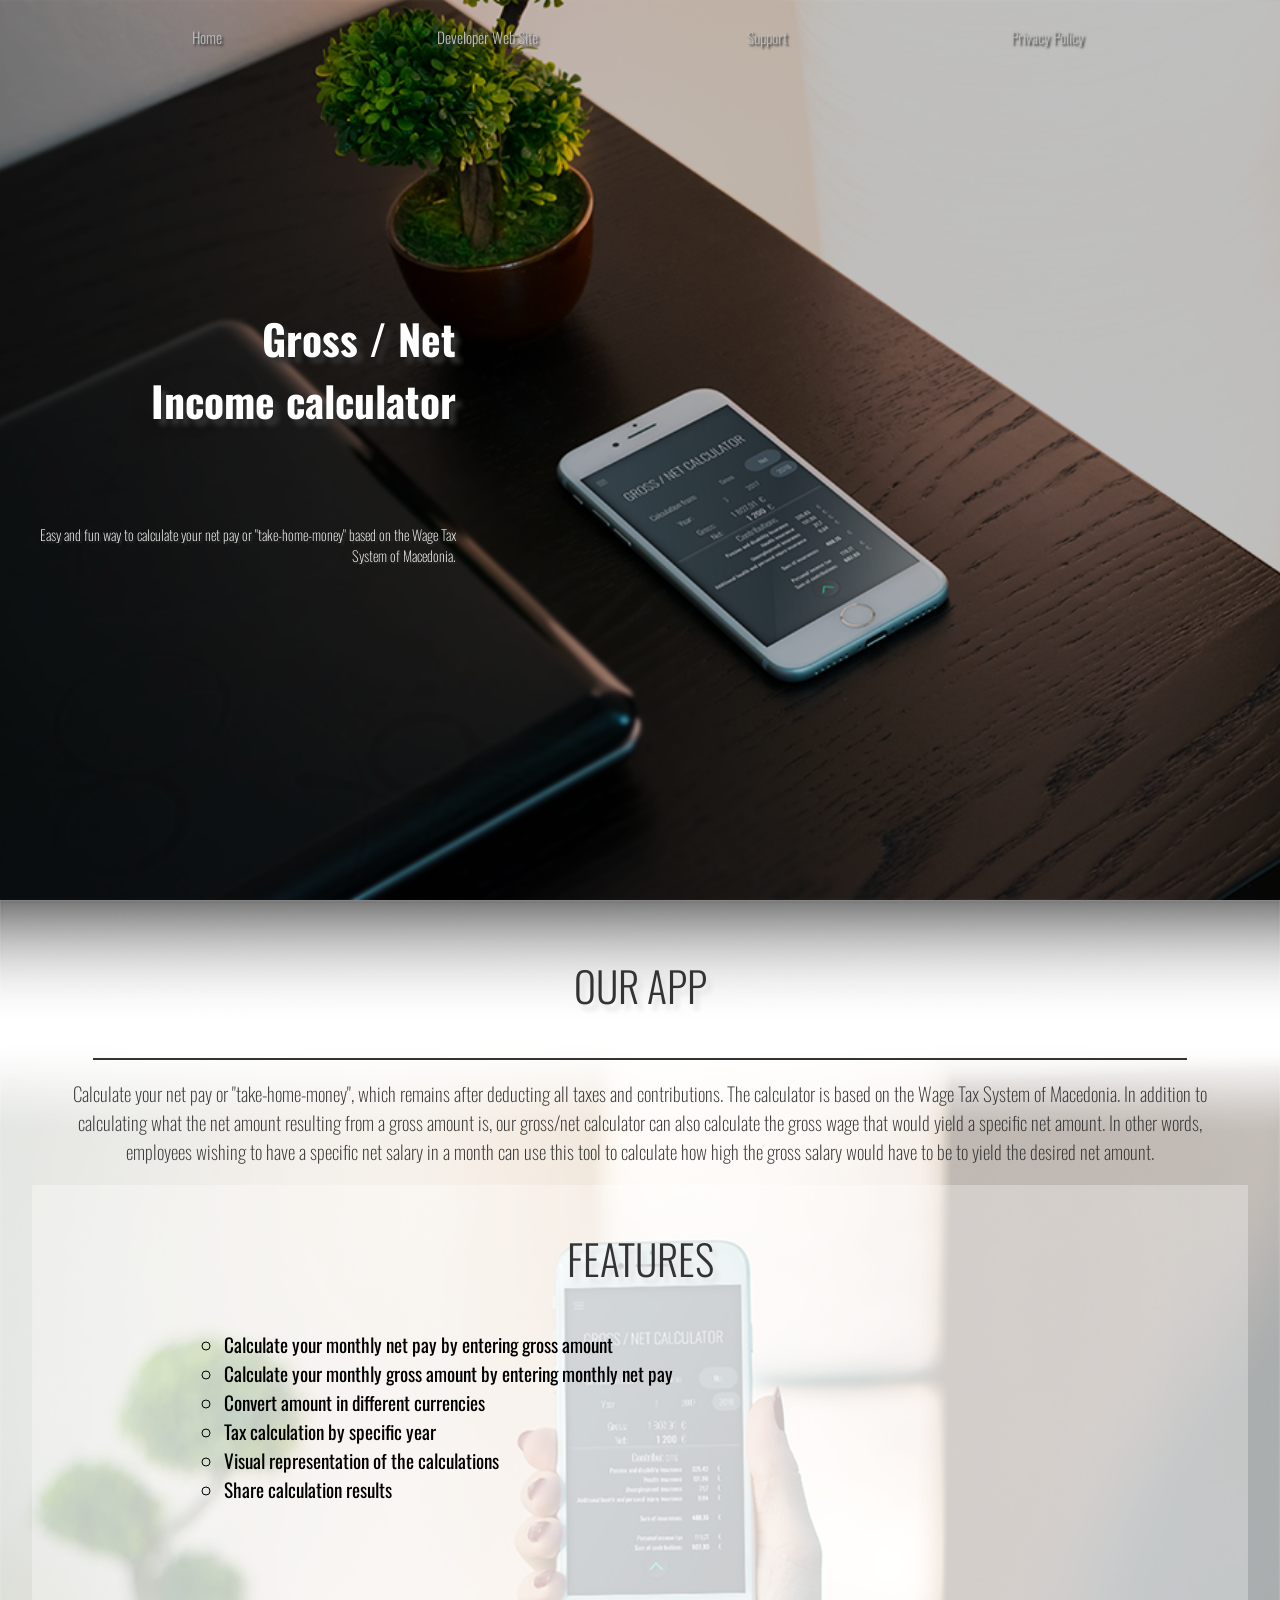
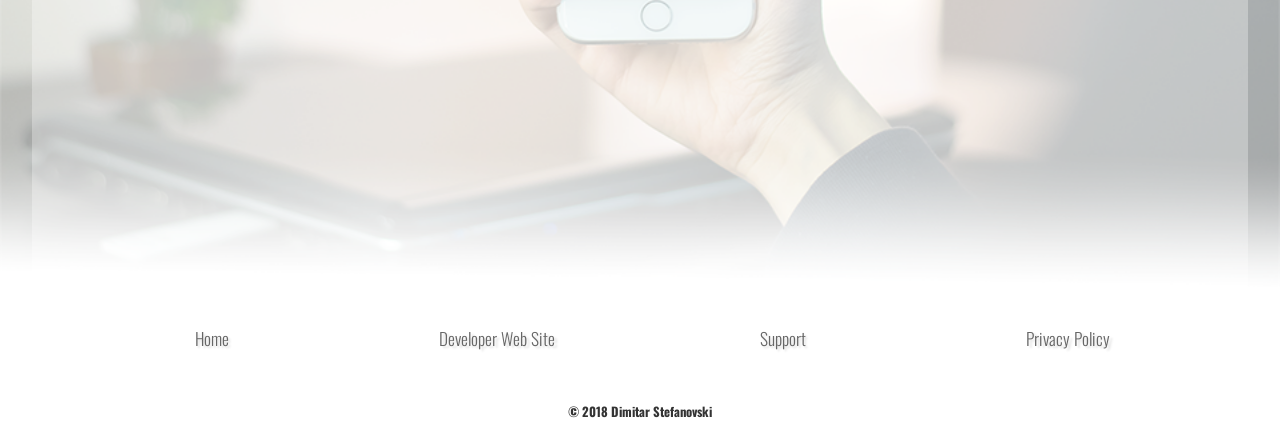
==== index.html @ 37ef2d72 "initial commit" ====
<!doctype html>
<html>
<head>
<meta charset="utf-8"/>
<meta name="viewport" content="width=device-width, initial-scale=1">
<title>Gross Net Calculator</title>
<link href="css/styles.css" rel="stylesheet" type="text/css">
</head>
<body>
<header>
  <nav>
    <ul>
      <li><a href="">Home</a></li>
      <li><a href="">Developer Web Site</a></li>
      <li><a href="">Support</a></li>
      <li><a href="privacy.html">Privacy Policy</a></li>
    </ul>
  </nav>
</header>
<section class="home">
  <div class="container">
    <h1>Gross / Net
      <span>Income calculator</span>
    </h1>
    <h2>Easy and fun way to calculate your net pay or "take-home-money" based on the Wage Tax System of Macedonia.</h2>
    <a href="https://itunes.apple.com/us/app/gross-net-calculator/id1348737275?mt=8" class="downloadapp" style="display:inline-block;overflow:hidden;background:url(https://linkmaker.itunes.apple.com/assets/shared/badges/en-us/appstore-lrg.svg) no-repeat;width:135px;height:40px;background-size:contain;"></a>
  </div>
</section>
<section class="our-app">
  <div class="our-app-caption">
    <h1>OUR APP</h1>
  </div>
  <div class="line"></div>
  <div class="our-app-description">
    <h2>Calculate your net pay or "take-home-money", which remains after deducting all taxes and contributions. The calculator is based on the Wage Tax System of Macedonia. In addition to calculating what the net amount resulting from a gross amount is, our gross/net calculator can also calculate the gross wage that would yield a specific net amount. In other words, employees wishing to have a specific net salary in a month can use this tool to calculate how high the gross salary would have to be to yield the desired net amount.</h2>
  </div>
  <div class="features">
    <h1>FEATURES</h1>
    <ul>
      <li>Calculate your monthly net pay by entering gross amount</li>
      <li>Calculate your monthly gross amount by entering monthly net pay</li>
      <li>Convert amount in different currencies</li>
      <li>Tax calculation by specific year</li>
      <li>Visual representation of the calculations</li>
      <li>Share calculation results</li>
    </ul>
  </div>
</section>
<section class="footer">
  <div class="footercontainer">
    <ul>
      <li><a href="">Home</a></li>
      <li><a href="">Developer Web Site</a></li>
      <li><a href="">Support</a></li>
      <li><a href="privacy.html">Privacy Policy</a></li>
    </ul>
    <h3>© 2018 Dimitar Stefanovski</h3>
  </div>
</section>
</body>
</html>
---- css/styles.css ----
@import
url('https://fonts.googleapis.com/css?family=Oswald');

* {
  box-sizing: border-box;
  margin: 0;
}

body {
  font-family: 'Oswald', sans-serif;
  text-align: center;
}

h1 {
  padding: 2em 0;
  font-weight: bold;
  color: #fff;
  text-shadow: .14em .14em .14em #333333;
}
@media (min-width: 60rem) {
  h1 {
    font-size: 2em;
  }
  h2 {
    font-weight: lighter;
  }
}
@media (min-width: 76rem) {
  h1 {
    font-size: 2.6em;
  }
}
@media (min-width: 86rem) {
  h1 {
    font-size: 3em;
  }
}

h1 span {
  padding: 0 0;
  display: block;
  color: #fff;
  text-shadow: .14em .14em .14em #333333;
}

h2 {
  padding: .7em 0;
  font-weight: lighter;
  font-size: .9em;
  color: #fff;
  text-shadow: .14em .14em .14em #333333;
}


/* header section
 --- Navigation ---
 */
nav ul {
  position: absolute;
  width: 98vw;
  padding-top: 1em;
  padding-bottom: 2em;
  padding-left: 0em;
  padding-right: 0em;
  text-align: center;
 }
nav li {
  width: 22%;
  font-weight: 300;
  font-size: .8em;
  display: inline-block;
  vertical-align: middle;
  text-shadow: .14em .14em .14em #333333;
 }

nav a {
  color: #bcbcbc;
  text-decoration: none;
 }

nav a:hover,
nav a:focus {
  color: #fff;
 }

.privacyheader a {
  color: #333333;
}

.privacyheader li {
  text-shadow: .14em .14em .14em #f4f4f4;
}

.home {
  background-image: url(../img/main.png);
  background-position: top center;
  background-repeat: no-repeat;
  background-size: cover;
  height: 100%;
}

@media (min-width: 30rem) {
  .home {
    padding: 4em 10em;
  }
}

@media (min-width: 60rem) {
  .home {
    background-image: url(../img/main.png);
    background-position: top center;
    background-repeat: no-repeat;
    background-size: cover;
    height: 100vh;
    padding-right: 40rem;
    padding-top: 14rem;
    padding-left: 0;
  }
}
@media (min-width: 68rem) {
  .home {
    padding-right: 45rem;
  }
}

@media (min-width: 76rem) {
  .home {
    padding-right: 50rem;
  }
}

@media (min-width: 86rem) {
  .home {
    padding-right: 55rem;
  }
}

@media (min-width: 96rem) {
  .home {
    padding-right: 62rem;
  }
}

@media (min-width: 106rem) {
  .home {
    padding-right: 70rem;
  }
}

.downloadapp {
  margin-top: 1em;
  margin-bottom: 1em;
}

.container {
  width: 90%;
  margin: 0 auto;
  height: auto;
}

@media (min-width: 60rem) {
  .container {
    text-align: right;
  }
}

.our-app {
  padding: .8em 2em;
  display: block;
  background-image: url(../img/features.png);
  background-position: top center;
  background-repeat: no-repeat;
  background-size: cover;
}

.our-app h1 {
  font-weight: 300;
  padding: 1em;
  text-shadow: .14em .14em .14em #e0e0e0;
}

.our-app-caption h1 {
  color: #333333
}

.our-app-privacy {
  padding: .8em 2em;
  display: block;
  background-image: url(../img/features.png);
  background-position: top center;
  background-repeat: no-repeat;
  background-size: cover;
}

.our-app-privacy h1 {
  font-weight: 300;
  padding: 1em;
  text-shadow: .14em .14em .14em #e0e0e0;
}

.our-app-caption-privacy h1 {
  color: #333333
}


.line {
  display: block;
  margin: 0 auto;
  width: 90%;
  height: .1em;
  background-color: #333333;
}

.our-app-description h2 {
  padding: 1em;
  font-size: .8em;
  color: #333333;
  text-shadow: none;
}
@media (min-width: 60rem) {
  .our-app-description h2 {
    font-size: 1.2em;
  }
}
@media (min-width: 96rem) {
  .our-app-description h2 {
    font-size: 1.6em;
  }
}

.features h1 {
  padding: 1em;
  text-shadow: .14em .14em .14em #e0e0e0;
  color: #333333;
  background-color: rgba(255, 255, 255, 0.3);
}
.features ul {
  background-color: rgba(255, 255, 255, 0.3);
}


ul {
  font-size: .8em;
  text-decoration: none;
  text-align: left;
  list-style-type: circle;
}
@media (min-width: 60rem) {
  ul {
    font-size: 1.2em;
    padding-left: 10em;
    padding-bottom: 20em;
  }
}

.inapp {
  display: block;
  padding: .8em 2em;
}

.inapp h1 {
  color: #333333;
  font-weight: 300;
  padding: 0.5em;
  text-shadow: .14em .14em .14em #e0e0e0;
}

.screen {
  padding: 0 0;
}

.screen h1 {
  margin-top: 2em;
  width: 80%;
  background-color: #39b54a;
  color: #FFF;
  font-size: 1.4em;
  font-weight: bolder;
  font-style: italic;
  text-align: center;
  padding: 0.5em;
  text-shadow: .14em .14em .14em #333333;
  box-shadow: 0 4px 8px 0 rgba(0, 0, 0, 0.2), 0 6px 20px 0 rgba(0, 0, 0, 0.19);
}

.inapp ul {
  padding: 1.2em 1.2em;
  font-size: .8em;
  text-decoration: none;
  text-align: left;
  list-style-type: none;
}

.screentext {
  background-color: #e8e8e8;
  border-bottom: .2em solid #39b54a;
  box-shadow: 0 4px 8px 0 rgba(0, 0, 0, 0.2), 0 6px 20px 0 rgba(0, 0, 0, 0.19);
}

.screenshotimage {
  padding-top: 1em;
  width: 80%;
}

@media (min-width: 60rem) {
  .leftscreen {
    display: inline-block;
    width: 30%;
    padding-right: 2em;
    padding-left: 2em;
  }
  .rightscreen {
    display: inline-block;
    width: 30%;
    padding-right: 2em;
    padding-left: 2em;
  }
}

.footer ul {
  padding-top: 1em;
  padding-bottom: 2em;
  padding-left: 0em;
  padding-right: 0em;
  text-align: center;
}
.footer li {
  width: 22%;
  font-weight: 300;
  font-size: .9em;
  display: inline-block;
  vertical-align: middle;
  text-shadow: .14em .14em .14em #dddddd;
}

.footer a {
  color: #666666;
  text-decoration: none;
}

.footer a:hover,
.footer a:focus {
  color: #333333;
}

.footer h3 {
  padding: 1em;
  font-size: .8em;
  color: #333333;
}

.privacytext h2 {
  padding: .0 2em;
  font-size: .8em;
  color: #333333;
  text-shadow: none;
  text-align: left;
}

.privacytext {
  padding-bottom: 1em;
}

.privacycontainer h2 {
  padding: 2em 1em;
  font-size: .8em;
  color: #000000;
  text-shadow: none;
  text-align: justify;
  line-height: 1.5em;
  background-color: rgba(255, 255, 255, 0.7);

}
.privacycontainer p {
  padding: .3em 0;
}
.privacycontainer h1 {
  padding-bottom: 0;
  padding-top: 2em;
  font-size: 1em;
  color: #000000;
  text-align: left;
  background-color: rgba(255, 255, 255, 0.7);
}

@media (min-width: 30rem) {
  .privacycontainer h1 {
    font-size: 1.4em;
    color: #333333;
    text-shadow: none;
    text-align: left;
  }
}
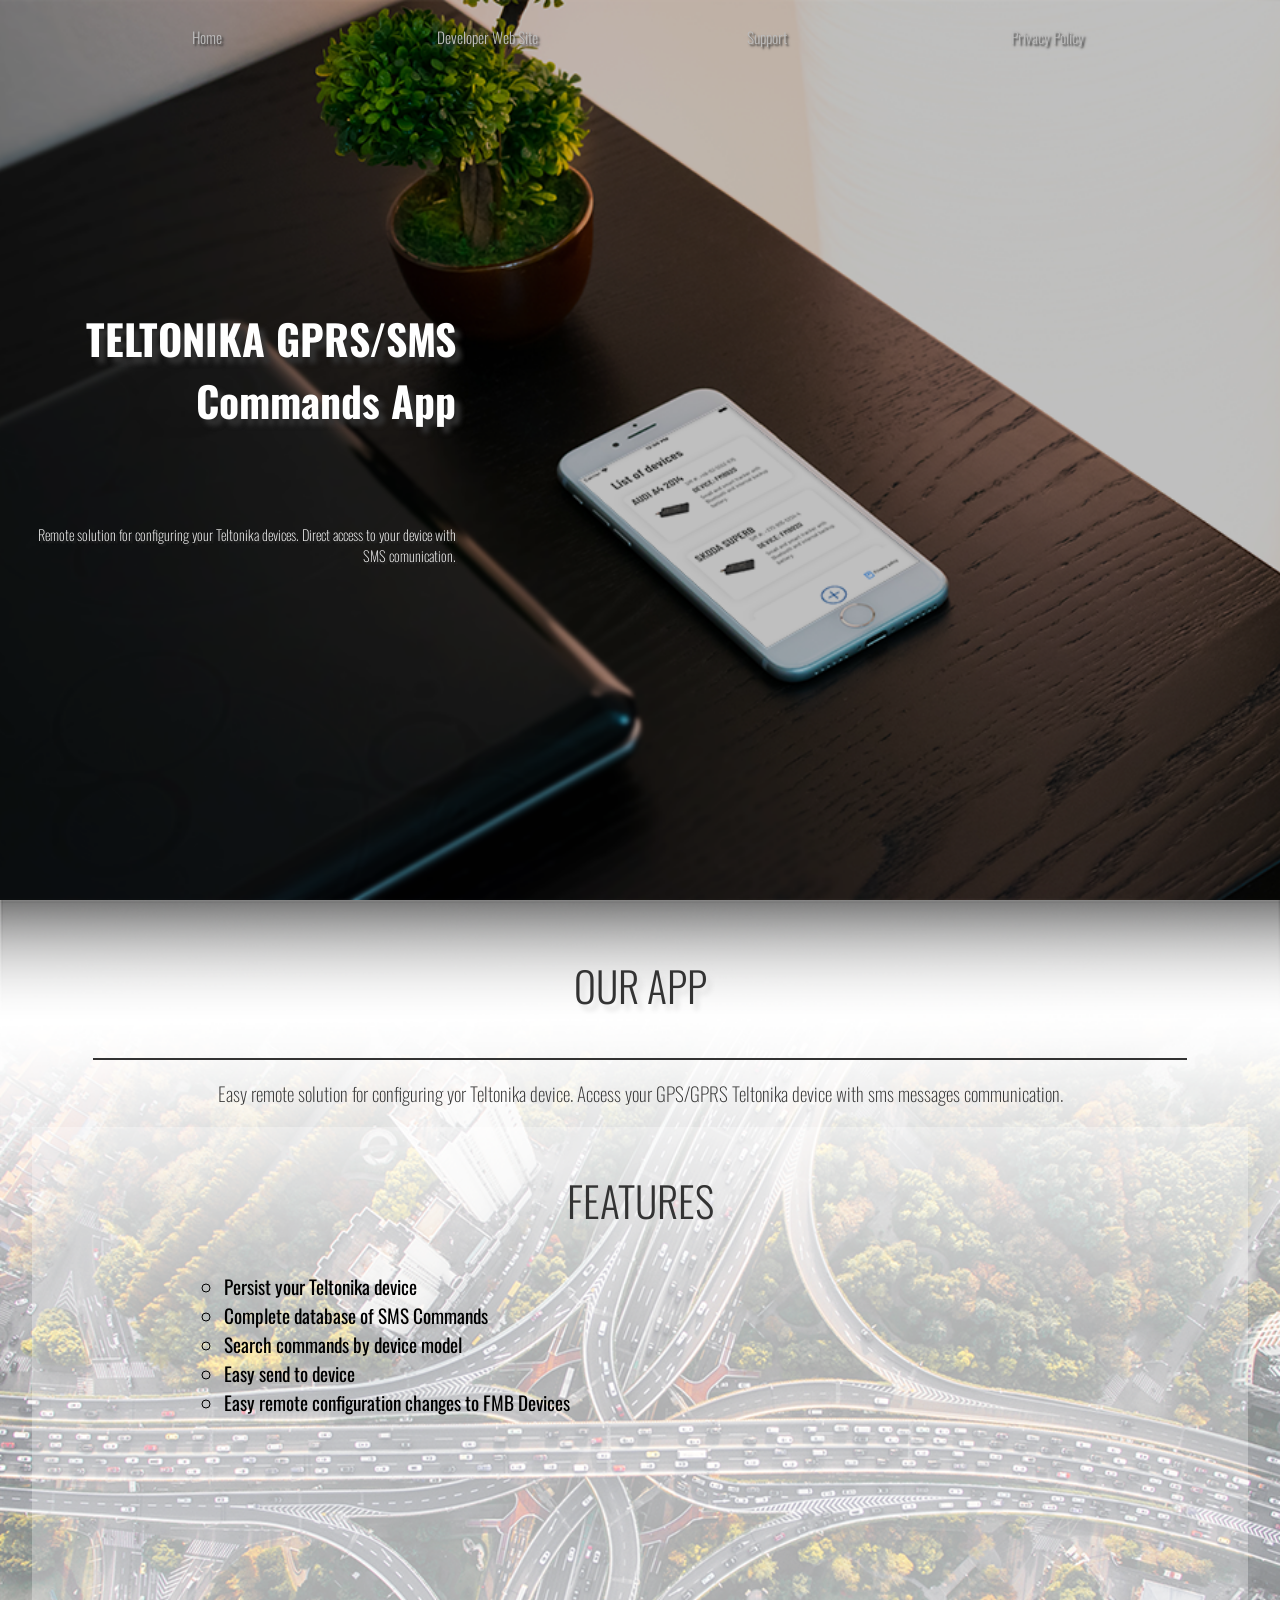
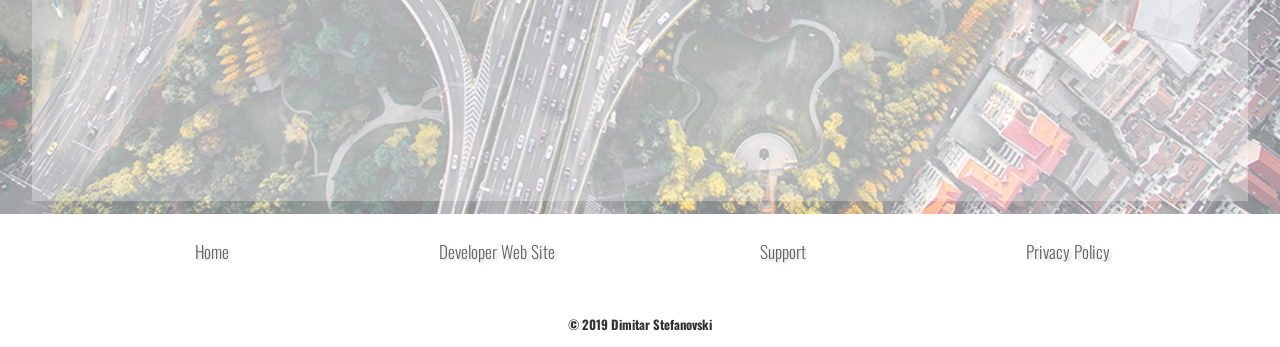
==== commit 47acab12: "Finished work" ====
--- a/index.html
+++ b/index.html
@@ -1,61 +1,71 @@
-<!doctype html>
+<!DOCTYPE html>
 <html>
-<head>
-<meta charset="utf-8"/>
-<meta name="viewport" content="width=device-width, initial-scale=1">
-<title>Gross Net Calculator</title>
-<link href="css/styles.css" rel="stylesheet" type="text/css">
-</head>
-<body>
-<header>
-  <nav>
-    <ul>
-      <li><a href="">Home</a></li>
-      <li><a href="">Developer Web Site</a></li>
-      <li><a href="">Support</a></li>
-      <li><a href="privacy.html">Privacy Policy</a></li>
-    </ul>
-  </nav>
-</header>
-<section class="home">
-  <div class="container">
-    <h1>Gross / Net
-      <span>Income calculator</span>
-    </h1>
-    <h2>Easy and fun way to calculate your net pay or "take-home-money" based on the Wage Tax System of Macedonia.</h2>
-    <a href="https://itunes.apple.com/us/app/gross-net-calculator/id1348737275?mt=8" class="downloadapp" style="display:inline-block;overflow:hidden;background:url(https://linkmaker.itunes.apple.com/assets/shared/badges/en-us/appstore-lrg.svg) no-repeat;width:135px;height:40px;background-size:contain;"></a>
-  </div>
-</section>
-<section class="our-app">
-  <div class="our-app-caption">
-    <h1>OUR APP</h1>
-  </div>
-  <div class="line"></div>
-  <div class="our-app-description">
-    <h2>Calculate your net pay or "take-home-money", which remains after deducting all taxes and contributions. The calculator is based on the Wage Tax System of Macedonia. In addition to calculating what the net amount resulting from a gross amount is, our gross/net calculator can also calculate the gross wage that would yield a specific net amount. In other words, employees wishing to have a specific net salary in a month can use this tool to calculate how high the gross salary would have to be to yield the desired net amount.</h2>
-  </div>
-  <div class="features">
-    <h1>FEATURES</h1>
-    <ul>
-      <li>Calculate your monthly net pay by entering gross amount</li>
-      <li>Calculate your monthly gross amount by entering monthly net pay</li>
-      <li>Convert amount in different currencies</li>
-      <li>Tax calculation by specific year</li>
-      <li>Visual representation of the calculations</li>
-      <li>Share calculation results</li>
-    </ul>
-  </div>
-</section>
-<section class="footer">
-  <div class="footercontainer">
-    <ul>
-      <li><a href="">Home</a></li>
-      <li><a href="">Developer Web Site</a></li>
-      <li><a href="">Support</a></li>
-      <li><a href="privacy.html">Privacy Policy</a></li>
-    </ul>
-    <h3>© 2018 Dimitar Stefanovski</h3>
-  </div>
-</section>
-</body>
+  <head>
+    <meta charset="utf-8" />
+    <meta name="viewport" content="width=device-width, initial-scale=1" />
+    <title>TELTONIKA GPRS/SMS Commands</title>
+    <link href="css/styles.css" rel="stylesheet" type="text/css" />
+  </head>
+  <body>
+    <header>
+      <nav>
+        <ul>
+          <li><a href="">Home</a></li>
+          <li><a href="">Developer Web Site</a></li>
+          <li><a href="">Support</a></li>
+          <li><a href="privacy.html">Privacy Policy</a></li>
+        </ul>
+      </nav>
+    </header>
+    <section class="home">
+      <div class="container">
+        <h1>
+          TELTONIKA GPRS/SMS
+          <span>Commands App</span>
+        </h1>
+        <h2>
+          Remote solution for configuring your Teltonika devices. Direct access
+          to your device with SMS comunication.
+        </h2>
+        <a
+          href=""
+          class="downloadapp"
+          style="display:inline-block;overflow:hidden;background:url(https://linkmaker.itunes.apple.com/assets/shared/badges/en-us/appstore-lrg.svg) no-repeat;width:135px;height:40px;background-size:contain;"
+        ></a>
+      </div>
+    </section>
+    <section class="our-app">
+      <div class="our-app-caption">
+        <h1>OUR APP</h1>
+      </div>
+      <div class="line"></div>
+      <div class="our-app-description">
+        <h2>
+          Easy remote solution for configuring yor Teltonika device. Access your
+          GPS/GPRS Teltonika device with sms messages communication.
+        </h2>
+      </div>
+      <div class="features">
+        <h1>FEATURES</h1>
+        <ul>
+          <li>Persist your Teltonika device</li>
+          <li>Complete database of SMS Commands</li>
+          <li>Search commands by device model</li>
+          <li>Easy send to device</li>
+          <li>Easy remote configuration changes to FMB Devices</li>
+        </ul>
+      </div>
+    </section>
+    <section class="footer">
+      <div class="footercontainer">
+        <ul>
+          <li><a href="">Home</a></li>
+          <li><a href="">Developer Web Site</a></li>
+          <li><a href="">Support</a></li>
+          <li><a href="privacy.html">Privacy Policy</a></li>
+        </ul>
+        <h3>© 2019 Dimitar Stefanovski</h3>
+      </div>
+    </section>
+  </body>
 </html>
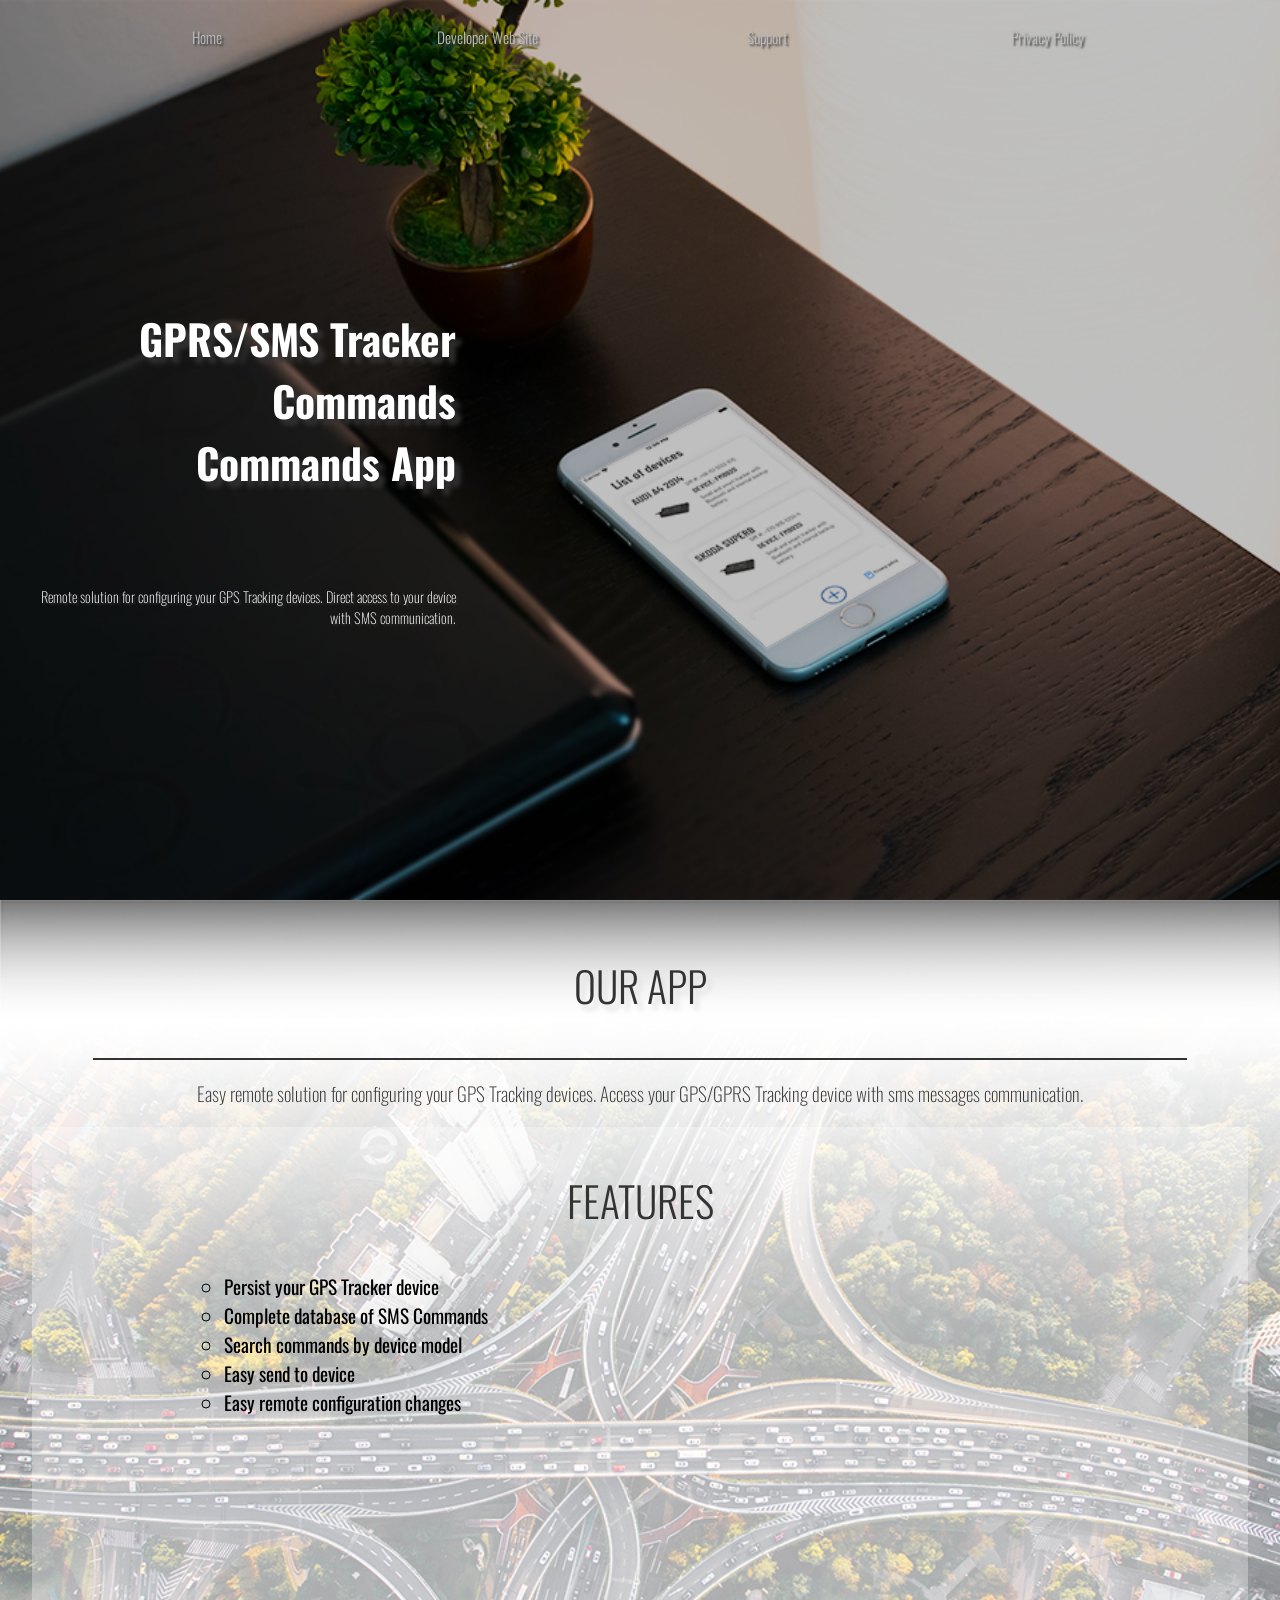
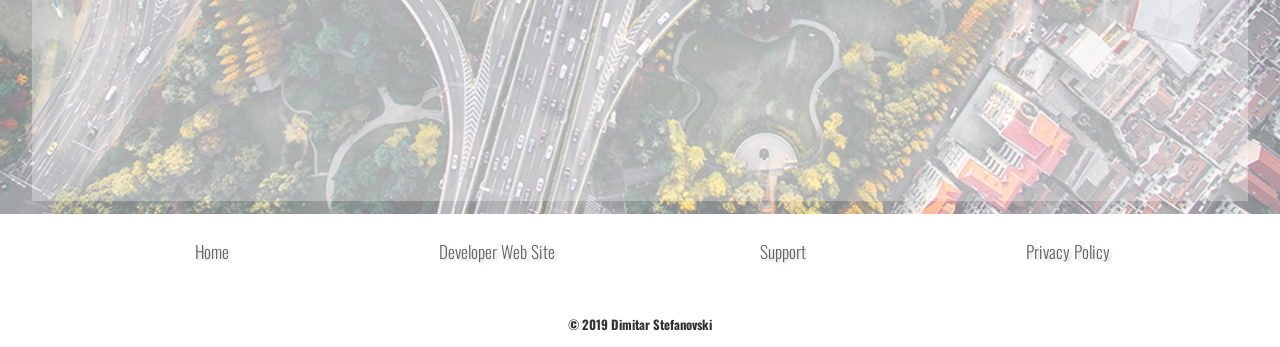
==== commit 5448bf18: "MOD Rename Teltonika mobile app" ====
--- a/index.html
+++ b/index.html
@@ -3,8 +3,25 @@
   <head>
     <meta charset="utf-8" />
     <meta name="viewport" content="width=device-width, initial-scale=1" />
-    <title>TELTONIKA GPRS/SMS Commands</title>
+    <meta name="apple-itunes-app" content="app-id=1487765327" />
+    <title>GPRS/SMS Tracker Commands</title>
     <link href="css/styles.css" rel="stylesheet" type="text/css" />
+    <!-- Open Graph / Facebook -->
+    <meta property="og:type" content="website" />
+    <meta property="og:url" content="http://smscommands.stefanovski.co/" />
+    <meta property="og:title" content="GPS Tracker SMS Commands" />
+    <meta
+      property="og:description"
+      content="Easy remote solution for configuring yor GPS Tracking devices. Access your
+      GPS Tracking device with sms messages communication."
+    />
+    <meta
+      property="og:image"
+      content="http://smscommands.stefanovski.co/img/main.png"
+    />
+    <meta property="og:image:width" content="960" />
+    <meta property="og:image:height" content="640" />
+    <meta property="og:image:alt" content="GPS Tracker SMS Commands" />
   </head>
   <body>
     <header>
@@ -20,15 +37,15 @@
     <section class="home">
       <div class="container">
         <h1>
-          TELTONIKA GPRS/SMS
+          GPRS/SMS Tracker Commands
           <span>Commands App</span>
         </h1>
         <h2>
-          Remote solution for configuring your Teltonika devices. Direct access
-          to your device with SMS comunication.
+          Remote solution for configuring your GPS Tracking devices. Direct access
+          to your device with SMS communication.
         </h2>
         <a
-          href=""
+          href="https://apps.apple.com/us/app/teltonika-sms-commands/id1487765327?mt=8"
           class="downloadapp"
           style="display:inline-block;overflow:hidden;background:url(https://linkmaker.itunes.apple.com/assets/shared/badges/en-us/appstore-lrg.svg) no-repeat;width:135px;height:40px;background-size:contain;"
         ></a>
@@ -41,18 +58,18 @@
       <div class="line"></div>
       <div class="our-app-description">
         <h2>
-          Easy remote solution for configuring yor Teltonika device. Access your
-          GPS/GPRS Teltonika device with sms messages communication.
+          Easy remote solution for configuring your GPS Tracking devices. Access your
+          GPS/GPRS Tracking device with sms messages communication.
         </h2>
       </div>
       <div class="features">
         <h1>FEATURES</h1>
         <ul>
-          <li>Persist your Teltonika device</li>
+          <li>Persist your GPS Tracker device</li>
           <li>Complete database of SMS Commands</li>
           <li>Search commands by device model</li>
           <li>Easy send to device</li>
-          <li>Easy remote configuration changes to FMB Devices</li>
+          <li>Easy remote configuration changes</li>
         </ul>
       </div>
     </section>
